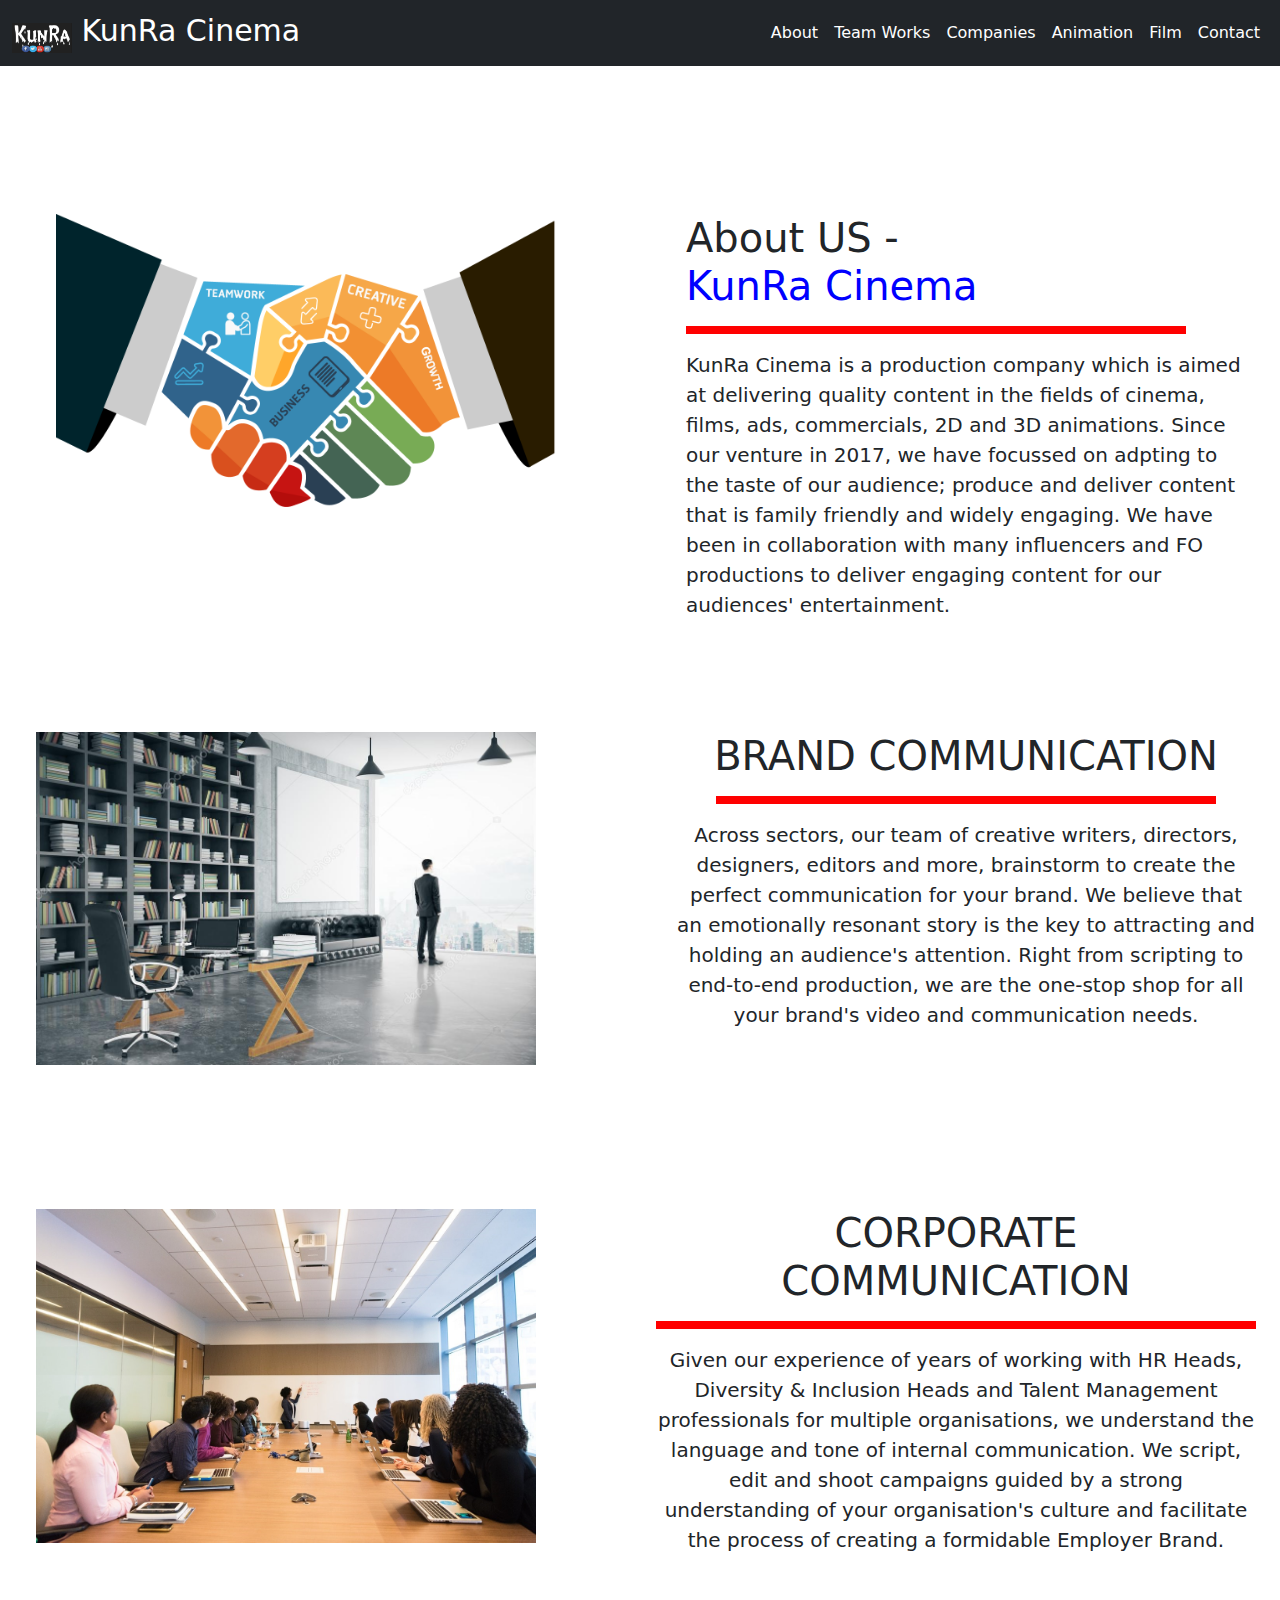
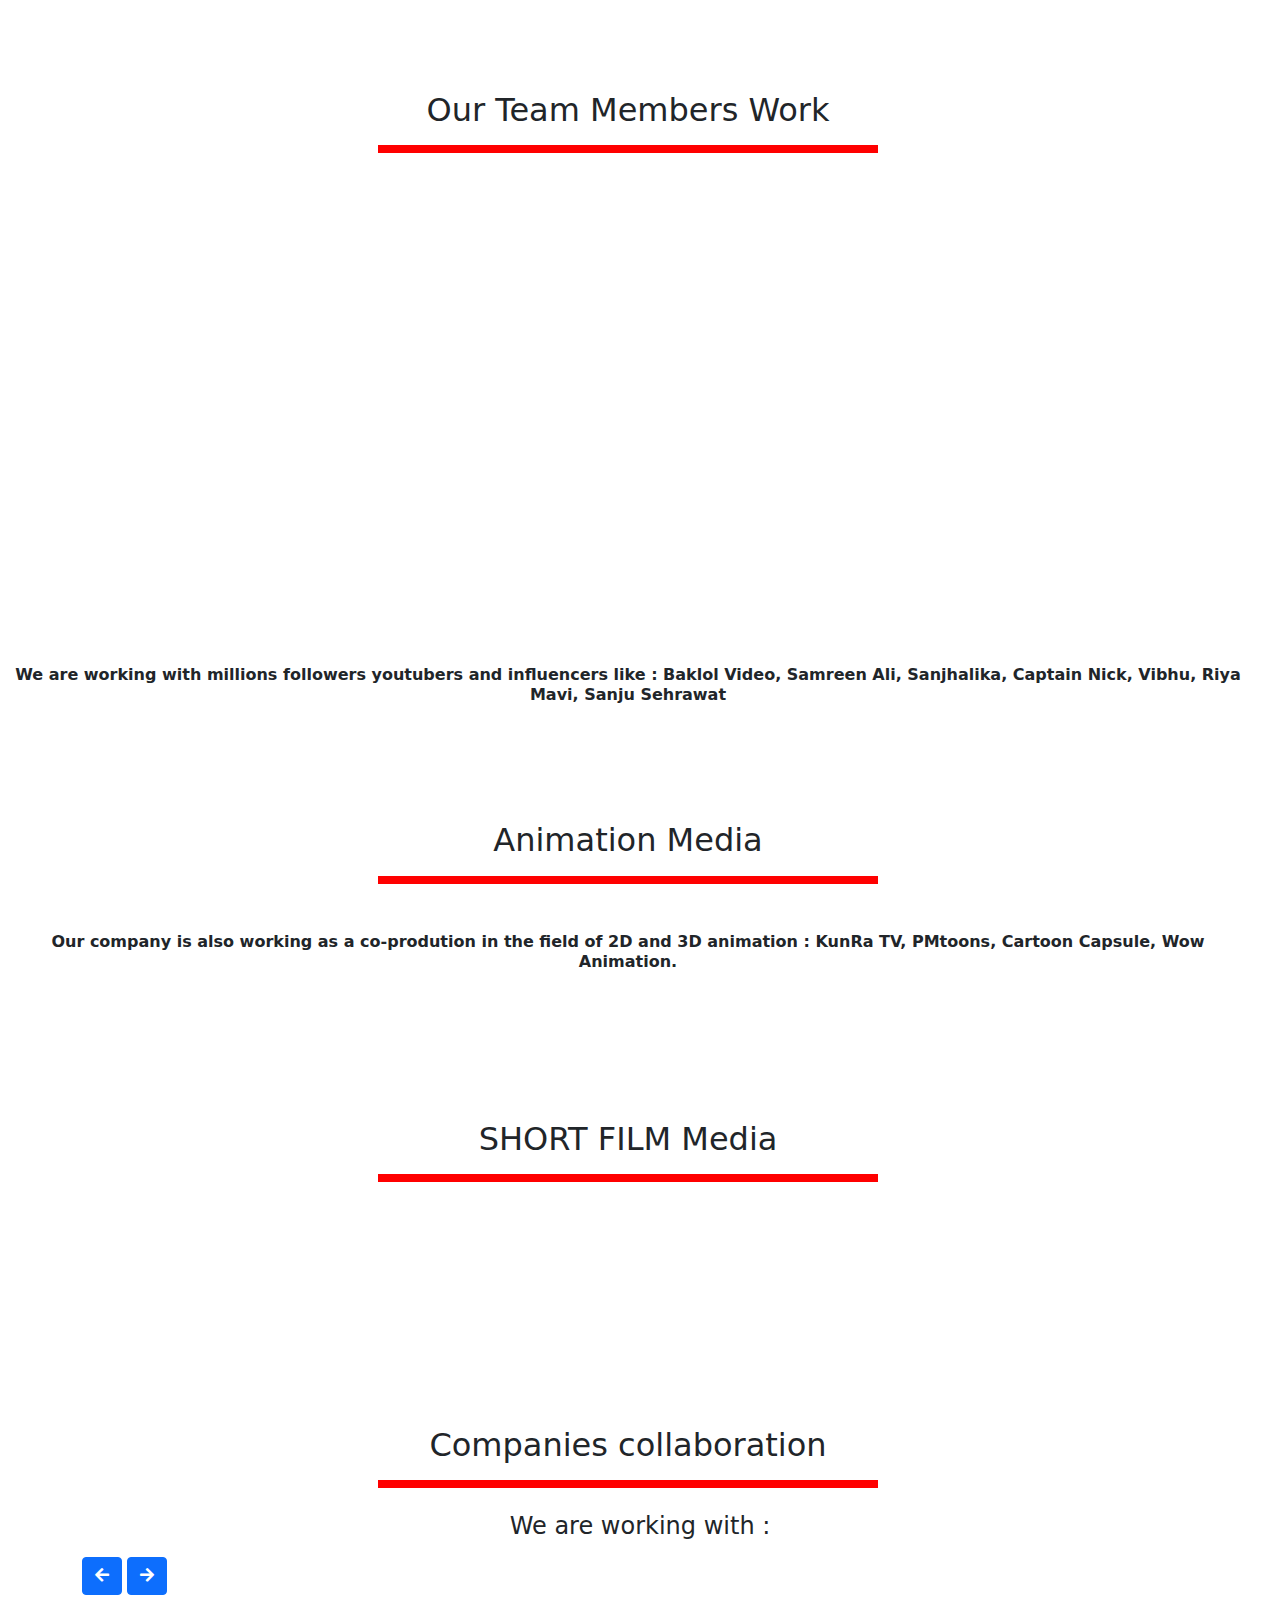
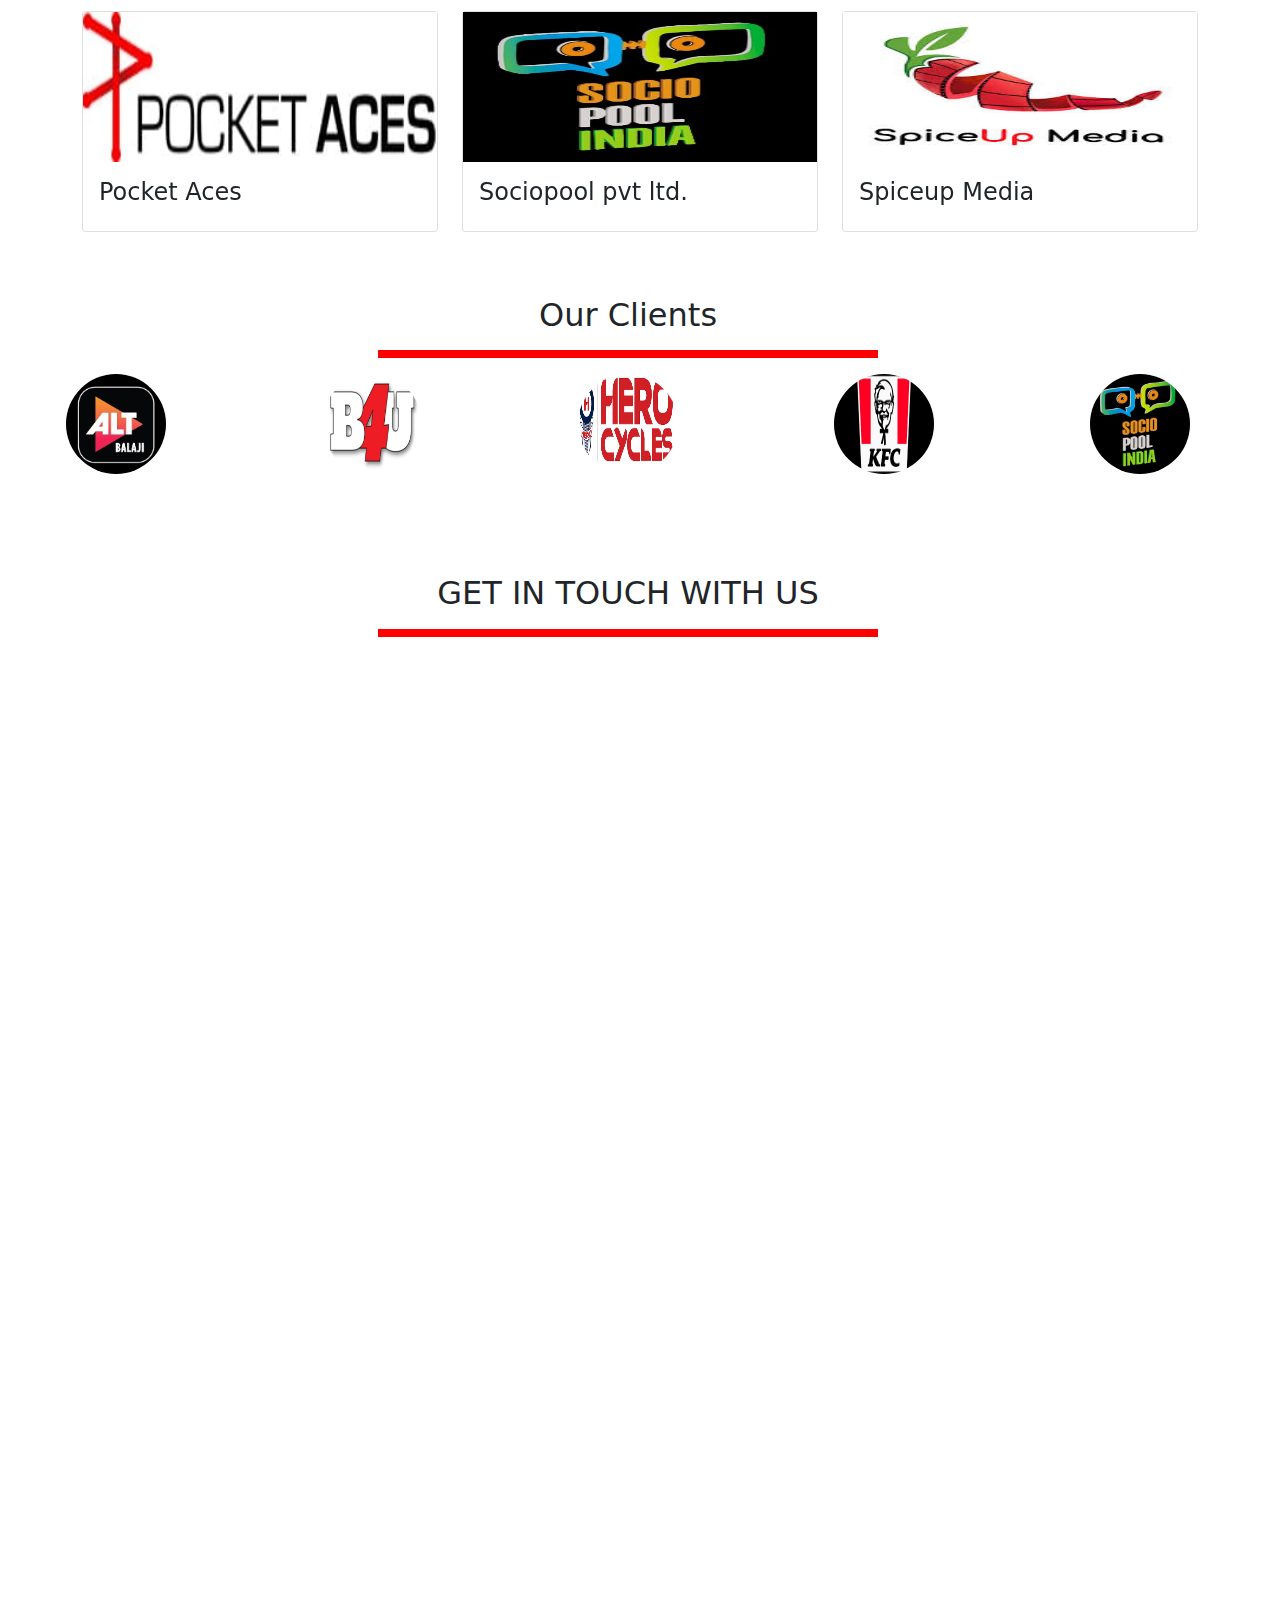
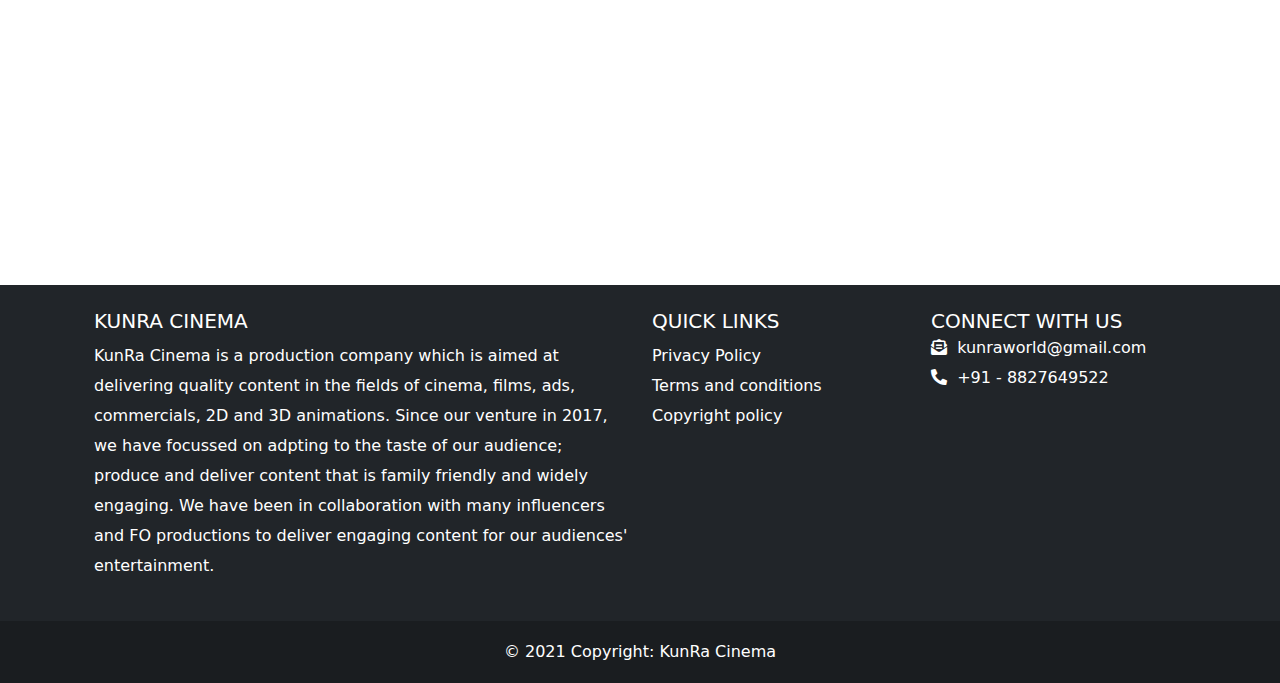
==== index.html @ 753e0cb0 "first commit" ====
<!DOCTYPE html>

<html>

<head>
  <meta charset="utf-8">
  <meta http-equiv="X-UA-Compatible" content="IE=edge">
  <title>KunRa Cinema Production</title>
  <meta name="description" content="">
  <meta name="viewport" content="width=device-width, initial-scale=1">
  <link rel="stylesheet" href="indexStyle.css">
  <link rel="stylesheet" href="bootstrap/css/bootstrap.min.css" />
  <!-- <link rel="stylesheet" href="https://stackpath.bootstrapcdn.com/bootstrap/5.0.0-alpha1/css/bootstrap.min.css"> -->

  <script src="https://stackpath.bootstrapcdn.com/bootstrap/5.0.0-alpha1/js/bootstrap.min.js"></script>

  <link rel="stylesheet" href="https://cdnjs.cloudflare.com/ajax/libs/font-awesome/5.15.4/css/all.min.css">
  <link rel="icon" type="image/png" href="image/logo1.jpeg" sizes="96x96">
  <script src="https://www.youtube.com/player_api"></script>
  <script src="https://ajax.googleapis.com/ajax/libs/jquery/3.5.1/jquery.min.js"></script>
  <script src="https://cdnjs.cloudflare.com/ajax/libs/jquery/3.2.1/jquery.min.js"></script>

  <script>
    var player1 = undef;
    var player2 = undef;
    var player3 = undef;
    // var player4 = undef;
    // var player5 = undef;
    function onYouTubeIframeAPIReady() {
      player1 = new YT.Player('player1', {
        height: '400',
        width: '100%', 
        videoId: 'ibHNejMoiP0'
      });

      player2 = new YT.Player('player2', {
        height: '400',
        width: '100%', 
        videoId: 'Y1LYehdnI1k'
      });

      // player3 = new YT.Player('player3', {
      //   height: '500',
      //   width: '100%', 
      //   videoId: '384080122'
      // });

      // player4 = new YT.Player('player4', {
      //   height: '500',
      //   width: '100%', 
      //   videoId: 'Y1LYehdnI1k'
      // });

      player3 = new YT.Player('player3', {
        height: '400',
        width: '100%', 
        videoId: '4WMcI1Cq_o8'
      });

      player4 = new YT.Player('player4', {
        height: '400',
        width: '100%', 
        videoId: 'AeofIpMoG1g'
      });

      player5 = new YT.Player('player5', {
        height: '400',
        width: '100%', 
        videoId: 'AGHM8grmyJg'
      });

      player6 = new YT.Player('player6', {
        height: '400',
        width: '100%', 
        videoId: 'SkPjAGyDEU8'
      });

      player7 = new YT.Player('player7', {
        height: '400',
        width: '100%', 
        videoId: 'pP8lYTUzJ6U'
      });

      player8 = new YT.Player('player8', {
        height: '400',
        width: '100%', 
        videoId: 'XPmbvUI-c8o'
      });

      player9 = new YT.Player('player9', {
        height: '400',
        width: '100%', 
        videoId: 'kOPbc_gN2Z8'
      });

      player10 = new YT.Player('player10', {
        height: '400',
        width: '100%', 
        videoId: 'FZxKYfoVP-w'
      });

      player11 = new YT.Player('player11', {
        height: '400',
        width: '100%', 
        videoId: 'eCeQKrxCrm4'
      });

      player12 = new YT.Player('player12', {
        height: '400',
        width: '100%', 
        videoId: 'iU82KOcLpzI'
      });

      player13 = new YT.Player('player13', {
        height: '400',
        width: '100%', 
        videoId: 'CX3JMqjChCA'
      });

      player14 = new YT.Player('player14', {
        height: '800',
        width: '100%', 
        videoId: 'iU82KOcLpzI',        
      });

    $(document).on('mouseover', '#player1', function() {
      player1.playVideo();
    });
    $(document).on('mouseout', '#player1', function() {
      player1.pauseVideo();
    });
     
    $(document).on('mouseover', '#player2', function() {
      player2.playVideo();
    });
    $(document).on('mouseout', '#player2', function() {
      player2.pauseVideo();
    });

    $(document).on('mouseover', '#player3', function() {
      player3.playVideo();
    });
    $(document).on('mouseout', '#player3', function() {
      player3.pauseVideo();
    });

    $(document).on('mouseover', '#player4', function() {
      player4.playVideo();
    });
    $(document).on('mouseout', '#player4', function() {
      player4.pauseVideo();
    });

    $(document).on('mouseover', '#player5', function() {
      player5.playVideo();
    });
    $(document).on('mouseout', '#player5', function() {
      player5.pauseVideo();
    });

    $(document).on('mouseover', '#player6', function() {
      player6.playVideo();
    });
    $(document).on('mouseout', '#player6', function() {
      player6.pauseVideo();
    });

    $(document).on('mouseover', '#player7', function() {
      player7.playVideo();
    });
    $(document).on('mouseout', '#player7', function() {
      player7.pauseVideo();
    });

    $(document).on('mouseover', '#player8', function() {
      player8.playVideo();
    });
    $(document).on('mouseout', '#player8', function() {
      player8.pauseVideo();
    });

    $(document).on('mouseover', '#player9', function() {
      player9.playVideo();
    });
    $(document).on('mouseout', '#player9', function() {
      player9.pauseVideo();
    });

    $(document).on('mouseover', '#player10', function() {
      player10.playVideo();
    });
    $(document).on('mouseout', '#player10', function() {
      player10.pauseVideo();
    });

    $(document).on('mouseover', '#player11', function() {
      player11.playVideo();
    });
    $(document).on('mouseout', '#player11', function() {
      player11.pauseVideo();
    });

    $(document).on('mouseover', '#player12', function() {
      player12.playVideo();
    });
    $(document).on('mouseout', '#player12', function() {
      player12.pauseVideo();
    });

    $(document).on('mouseover', '#player13', function() {
      player13.playVideo();
    });
    $(document).on('mouseout', '#player13', function() {
      player13.pauseVideo();
    });

    $(document).on('mouseover', '#player14', function() {
      player14.playVideo();
    });
    $(document).on('mouseout', '#player14', function() {
      player14.pauseVideo();
    });
    
  }

  
  </script>


</head>

<body>

  <button onclick="topFunction()" id="myBtn" title="Go to top"><i class="fas fa-chevron-up"></i></button>

  <script>
    var mybutton = document.getElementById("myBtn");
    window.onscroll = function() {scrollFunction()};
    
    function scrollFunction() {
      if (document.body.scrollTop > 20 || document.documentElement.scrollTop > 20) {
        mybutton.style.display = "block";
      } else {
        mybutton.style.display = "none";
      }
    }
    function topFunction() {
      document.body.scrollTop = 0;
      document.documentElement.scrollTop = 0;
    }
    </script>

    <nav class="navbar navbar-expand-lg navbar-light bg-dark">
      <div class="container-fluid">
        <a class="navbar-brand text-white" href="#" style="font-size: 30px; font-family: 500px;">
          <img src="image/logo1.jpeg" alt="" width="60" height="30"
            class="d-inline-block align-text-top" style="margin-top: 10px;">
          KunRa Cinema
        </a>
        <div class="collapse navbar-collapse" id="navbarNavAltMarkup">
          <div class="navbar-nav ms-auto">
            <a class="nav-link active text-white" aria-current="page" href="#about">About</a>
            <a class="nav-link text-white" href="#team">Team Works</a>
            <a class="nav-link text-white" href="#company">Companies</a>
            <a class="nav-link text-white" href="#animation">Animation</a>
            <a class="nav-link text-white" href="#film">Film</a>
            <a class="nav-link text-white" href="#contact">Contact</a>
          </div>
        </div>
      </div>
    </nav>

    <!-- <div class="icons">
      <a href="#" class="facebook">facebook <i class="fab fa-facebook-f"></i> </a>
      <a href="#" class="youtube">Youtube <i class="fab fa-youtube"></i> </a>
      <a href="#" class="twitter">Twitter <i class="fab fa-twitter"></i> </a>
    </div> -->
    
    <div id="player14"></div>
      <!-- <div id="player2"></div> -->
      <!-- <div id="player3"></div>
      <div id="player4"></div> -->
      <!-- <div id="player5"></div> -->

      <div class="about" id="about">
        <div class="row mt-5 w-100">
          <div class="col p-5">
            <img src="image/aboutus.png" class="img-fluid" width="500px" height="600px">
          </div>
          <div class="col pt-5" style="line-height: 30px;">
            <h2 style="font-size: 40px;">About US - <p style="color:blue;">KunRa Cinema</p></h2>
            <hr class="horizontal" width= "500px;" size="10">
            <p style="font-size: 20px;"> KunRa Cinema is a production company which is aimed at delivering quality content in the fields of cinema,
              films, ads, commercials, 2D and 3D animations. Since our venture in 2017, we have focussed on adpting to the taste of our audience; produce and deliver content that is family friendly and widely engaging. We have been in collaboration with many influencers and FO productions to deliver engaging content for our audiences' entertainment.</p>
          </div>
        </div>
      </div>

      <div class="row mt-5 w-100">
        <div class="col p-5">
          <img src="image/office.jpg" class="img-fluid" width="500px" height="600px">
        </div>
        <div class="col pt-5" style="line-height: 30px;">
          <center>
            <h2 style="font-size: 40px;">BRAND COMMUNICATION</h2>
            <hr class="horizontal" width= "500px;" size="10">
            <p style="font-size: 20px;">Across sectors, our team of creative writers, directors, designers, editors and more, brainstorm to create the perfect communication for your brand. We believe that an emotionally resonant story is the key to attracting and holding an audience's attention. Right from scripting to end-to-end production, we are the one-stop shop for all your brand's video and communication needs.</p>
          </center>
        </div>
      </div>

      <div class="row mt-5 w-100">
        <div class="col p-5">
          <img src="image/corporate.jpg" class="img-fluid" width="500px" height="600px">
        </div>
        <div class="col pt-5" style="line-height: 30px;">
          <center>
            <h2 style="font-size: 40px;">CORPORATE COMMUNICATION</h2>
            <hr class="horizontal" width= "600px;" size="10">
            <p style="font-size: 20px;">Given our experience of years of working with HR Heads, Diversity & Inclusion Heads and Talent Management professionals for multiple organisations, we understand the language and tone of internal communication. We script, edit and shoot campaigns  guided by a strong understanding of your organisation's culture and facilitate the process of creating a formidable Employer Brand.</p>
          </center>
        </div>
      </div>

      

      <div class="team" id="team">
        <div class="row w-100">
          <div class="col">
            <center>
              <h2 class="text-center">Our Team Members Work</h2>
              <hr class="horizontal" width= "500px;" size="10">

              <div class="row w-100 mt-5">
                <div class="col">
                  <div id="player2"></div>
                </div>
                <div class="col">
                  <div id="player3"></div>
                </div>
              </div>
              <div class="row w-100 mt-3">
                <div class="col">
                  <div id="player1"></div>
                </div>
                <div class="col">
                  <iframe src="https://player.vimeo.com/video/382752317" width="100%" height="400" frameborder="0" allow="autoplay; fullscreen" allowfullscreen></iframe>
                </div>
              </div>

              <p class="text-center mt-5" style="line-height: 20px;">
                <strong>We are working with millions followers youtubers and influencers like : Baklol Video, Samreen Ali, Sanjhalika, Captain Nick, Vibhu, Riya Mavi, Sanju Sehrawat</strong>
              </p>
            </center>
          </div>
        </div>
      </div>

      <div class="animation" id="animation">
        <div class="row w-100">
          <div class="col">
            <center>
              <h2 class="text-center">Animation Media</h2>
              <hr class="horizontal" width="500px;" size="10">
              <p class="text-center mt-5" style="line-height: 20px;"><strong>Our company is also working as a co-prodution in the field of 2D and 3D animation : KunRa TV, PMtoons, Cartoon Capsule, Wow Animation.</strong></p>

              <div class="row w-100 mt-5">
                <div class="col">
                  <div id="player4"></div>
                </div>
                <div class="col">
                  <div id="player5"></div>
                </div>
                <div class="col">
                  <div id="player6"></div>
                </div>
                <div class="col">
                  <div id="player7"></div>
                </div>
              </div>
            </center>
          </div>
        </div>
      </div>

      <div class="film" id="film">
        <div class="row w-100">
          <div class="col">
            <center>
              <h2 class="text-center">SHORT FILM Media</h2>
              <hr class="horizontal" width="500px;" size="10">
              <div class="row w-100 mt-5">
                <div class="col">
                  <div id="player8"></div>
                </div>
                <div class="col">
                  <div id="player9"></div>
                </div>
                
              </div>
              <div class="row w-100 mt-5">
                <div class="col">
                  <div id="player10"></div>
                </div>
                <div class="col">
                  <div id="player11"></div>
                </div>
                
              </div>
              <div class="row w-100 mt-5">
                <div class="col">
                  <div id="player12"></div>
                </div>
                <div class="col">
                  <div id="player13"></div>
                </div>
                
              </div>
            </center>
          </div>
        </div>
      </div>

      <div class="company" id="company">
        <div class="row w-100">
          <div class="col">
            <center>
              <h2 class="text-center">Companies collaboration</h2>
              <hr class="horizontal" width="500px;" size="10">
            </center>
          </div>
        </div>
        <!-- Carousel Try -->
        <section class="pt-2 pb-5">
          <div class="container">
              <div class="row">
                  <center>
                    <div class="col-6">
                        <h4 class="mb-3 text-center">We are working with :</h4>
                    </div>
                  </center>
                    <div class="col text-right">
                        <a class="btn btn-primary mb-3 mr-1" href="#carouselExampleIndicators2" role="button" data-slide="prev">
                            <i class="fa fa-arrow-left"></i>
                        </a>
                        <a class="btn btn-primary mb-3 " href="#carouselExampleIndicators2" role="button" data-slide="next">
                            <i class="fa fa-arrow-right"></i>
                        </a>
                    </div>
                  <div class="col-12">
                      <div id="carouselExampleIndicators2" class="carousel slide" data-ride="carousel">
      
                          <div class="carousel-inner">
                              <div class="carousel-item active">
                                  <div class="row">
      
                                      <div class="col-md-4 mb-3">
                                          <div class="card">
                                              <img class="img-fluid slide" alt="100%x280" src="image/pktaces.jpeg">
                                              <div class="card-body">
                                                  <h4 class="card-title">Pocket Aces</h4>
                                              </div>
                                          </div>
                                      </div>
                                      <div class="col-md-4 mb-3">
                                          <div class="card">
                                              <img class="img-fluid slide" alt="100%x280" src="image/socio.jpeg" width="100%" height="100px">
                                              <div class="card-body">
                                                  <h4 class="card-title">Sociopool pvt ltd.</h4>
                                              </div>
                                          </div>
                                      </div>
                                      <div class="col-md-4 mb-3">
                                          <div class="card">
                                              <img class="img-fluid slide" alt="100%x280" src="image/spiceUp.jpeg">
                                              <div class="card-body">
                                                  <h4 class="card-title">Spiceup Media</h4>
                                              </div>
                                          </div>
                                      </div>
      
                                  </div>
                              </div>
                              <div class="carousel-item">
                                  <div class="row">
                                      <div class="col-md-4 mb-3">
                                          <div class="card">
                                              <img class="img-fluid slide" alt="100%x280" src="image/rvcj.jpeg">
                                              <div class="card-body">
                                                  <h4 class="card-title">RVCJ Media</h4>
                                              </div>
                                          </div>
                                      </div>
                                      <div class="col-md-4 mb-3">
                                          <div class="card">
                                              <img class="img-fluid slide" alt="100%x280" src="image/engineeringBro.jpeg">
                                              <div class="card-body">
                                                  <h4 class="card-title">Enginenring Bro</h4>
                                              </div>
                                          </div>
                                      </div>
                                      <div class="col-md-4 mb-3">
                                          <div class="card">
                                              <img class="img-fluid slide" alt="100%x280" src="image/kunra.jpeg">
                                              <div class="card-body">
                                                  <h4 class="card-title">KunRa Entertainment</h4>
                                              </div>
                                          </div>
                                      </div>
                                  </div>
                              </div>
                          </div>
                      </div>
                  </div>
              </div>
          </div>
      </section>
        <!-- carousel Try -->
      </div>


      <div class="client" id="client">
        <div class="row w-100">
          <div class="col">
            <center>
              <h2 class="text-center">Our Clients</h2>
              <hr class="horizontal" width="500px;" size="10">
            </center>
          </div>
        </div>
        <div class="row w-100">
          <div class="col">
            <center>
              <img src="image/alt.jpeg" width="100px" height="100px" style="border-radius: 50px;">
            </center>
          </div>
          <div class="col">
            <center>
              <img src="image/b4u.jpeg" width="100px" height="100px" style="border-radius: 50px;">
            </center>
          </div>
          <div class="col">
            <center>
              <img src="image/heroCycle.jpeg" width="100px" height="100px" style="border-radius: 50px;">
            </center>
          </div>
          <div class="col">
            <center>
              <img src="image/kfc.jpeg" width="100px" height="100px" style="border-radius: 50px;">
            </center>
          </div>
          <div class="col">
            <center>
              <img src="image/socio.jpeg" width="100px" height="100px" style="border-radius: 50px;">
            </center>
          </div>
        </div>
        <div class="row w-100">
          <div class="col">

          </div>
        </div>
      </div>

      <div class="contact" id="contact">
        <div class="row w-100">
          <div class="col">
            <center>
              <h2 class="text-center">GET IN TOUCH WITH US</h2>
              <hr class="horizontal" width="500px;" size="10">
              <p class="text-center mt-5">
                <strong></strong>
              </p>
              <iframe src="https://docs.google.com/forms/d/e/1FAIpQLSfrxLqdazH5JbuVnAOtQPt94aQXp38as_UbRFffufm7EVI-8g/viewform?embedded=true" width="640" height="1200" frameborder="0" marginheight="0" marginwidth="0">Loading…</iframe>
            </center>
          </div>
        </div>
      </div>

      <section class="">
        <!-- Footer -->
        <footer class="bg-secondary text-white text-center text-md-start bg-dark">
          <!-- Grid container -->
          <div class="container p-4">
            <!--Grid row-->
            <div class="row">
              <!--Grid column-->
              <div class="col-lg-6 col-md-12 mb-4 mb-md-0">
                <h5 class="text-uppercase" style="text-align: left;">KunRa Cinema</h5>
                <p style="text-align: left;">
                  KunRa Cinema is a production company which is aimed at delivering quality content in the fields of cinema,
                  films, ads, commercials, 2D and 3D animations. Since our venture in 2017, we have focussed on adpting to the taste of our audience; produce and deliver content that is family friendly and widely engaging. We have been in collaboration with many influencers and FO productions to deliver engaging content for our audiences' entertainment.
                </p>
              </div>
              <!--Grid column-->
      
              <!--Grid column-->
              <div class="col-lg-3 col-md-6 mb-4 mb-md-0">
                <h5 class="text-uppercase">Quick Links</h5>
      
                <ul class="list-unstyled mb-0">
                  <li>
                    <a href="#" class="text-white" style="text-decoration: none;">Privacy Policy</a>
                  </li>
                  <li>
                    <a href="#" class="text-white" style="text-decoration: none;">Terms and conditions</a>
                  </li>
                  <li>
                    <a href="#" class="text-white" style="text-decoration: none;">Copyright policy</a>
                  </li>
                </ul>
              </div>
              <!--Grid column-->
      
              <!--Grid column-->
              <div class="col-lg-3 col-md-6 mb-4 mb-md-0">
                <h5 class="text-uppercase mb-0">Connect With Us </h5>
      
                <ul class="list-unstyled">
                  <li>
                    <a href="mailto:kunraworld@gmail.com" class="text-white" style="text-decoration: none;"><i class="fas fa-envelope-open-text"></i>&nbsp;&nbsp;kunraworld@gmail.com</a>
                  </li>
                  <li>
                    <a href="tel:8827649522" class="text-white" style="text-decoration: none;"><i class="fas fa-phone-alt"></i>&nbsp;&nbsp;+91 - 8827649522</a>
                  </li>
                </ul>
              </div>
              <!--Grid column-->
            </div>
            <!--Grid row-->
          </div>
          <!-- Grid container -->
      
          <!-- Copyright -->
          <div class="text-center p-3" style="background-color: rgba(0, 0, 0, 0.2);">
            © 2021 Copyright:
            <a class="text-white" href="index.html" style="text-decoration: none;">KunRa Cinema</a>
          </div>
          <!-- Copyright -->
        </footer>
        <!-- Footer -->
      </section>
</body>

</html>
---- indexStyle.css ----
*{
    margin: 0px;
    padding: 0px;
}
body{
    line-height: 0 !important;
}

.about{
    line-height: 30px;
    margin-left: 20px;
}

hr{
    color: red !important;
    opacity: 1 !important;
}

.about{
    margin-top: 100px;
}

.team{
    margin-top: 100px;
}

.company{
    margin-top: 100px;
}

.animation{
    margin-top: 100px;
}

.film{
    margin-top: 100px;
}

.contact{
    margin-top: 100px;
}

/* .icons{
    position: fixed;
    top: 30%;
    left: 0%;
    width: 200px;
    display: flex;
    flex-direction: column;
    
}

.icons a{
    text-decoration: none;
    text-transform: uppercase;
    padding: 10px;
    font-size: 22px;
    font-family: 'Oswald', sans-serif;
    margin: 2px;
    text-align: right;
    border-radius: 0px 50px 50px 0px;
    transform: translate(-145px, 0px);
    transition: all 0.5s;
}

.icons a:hover{
    transform: translate(0px, 0px);
}

.icons a i{
    margin-left: 0px;
    background-color: white;
    height: 40px;
    width: 40px;
    color: black;
    text-align: center;
    line-height: 40px;
    border-radius: 50%;
    transition: all 0.5s;
}

.icons a:hover i{
    transform: rotate(360deg);
}

.icons a i.fa-facebook-f{
    color: #2C80D3;
}

.icons a i.fa-youtube{
    color: #fa0910;
}


.icons a i.fa-twitter{
    color: #53c5ff;
}

.facebook{
    background-color: #2C80D3;
    color: white;

}
.youtube{
    background-color: #fa0910;
    color: white;
}
.twitter{
    background-color: #53c5ff;
    color: white;
} */

footer{
    line-height: 30px;
}

.img-fluid.slide{
    height: 150px !important;
}

#myBtn {
    display: none;
    position: fixed;
    bottom: 20px;
    right: 30px;
    z-index: 99;
    font-size: 18px;
    border: none;
    outline: none;
    background-color: red;
    color: white;
    cursor: pointer;
    padding: 15px;
    border-radius: 4px;
}
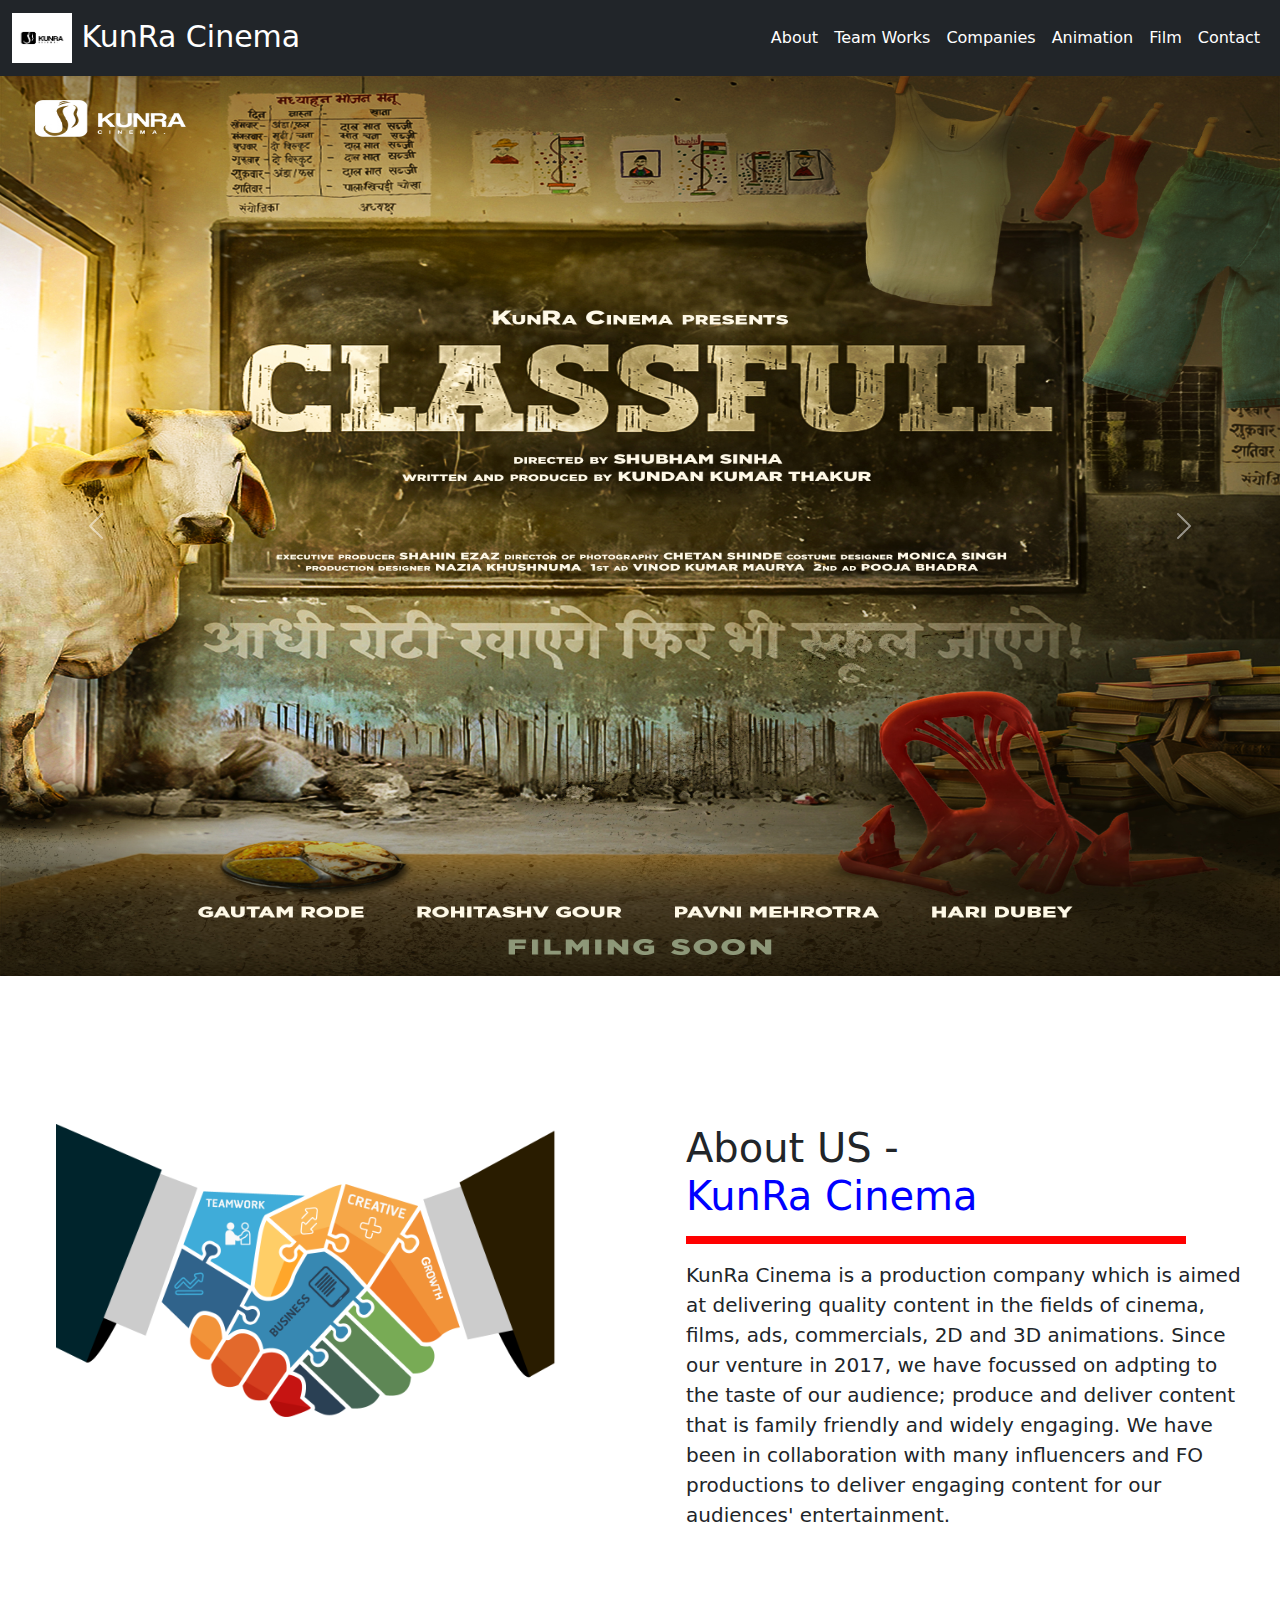
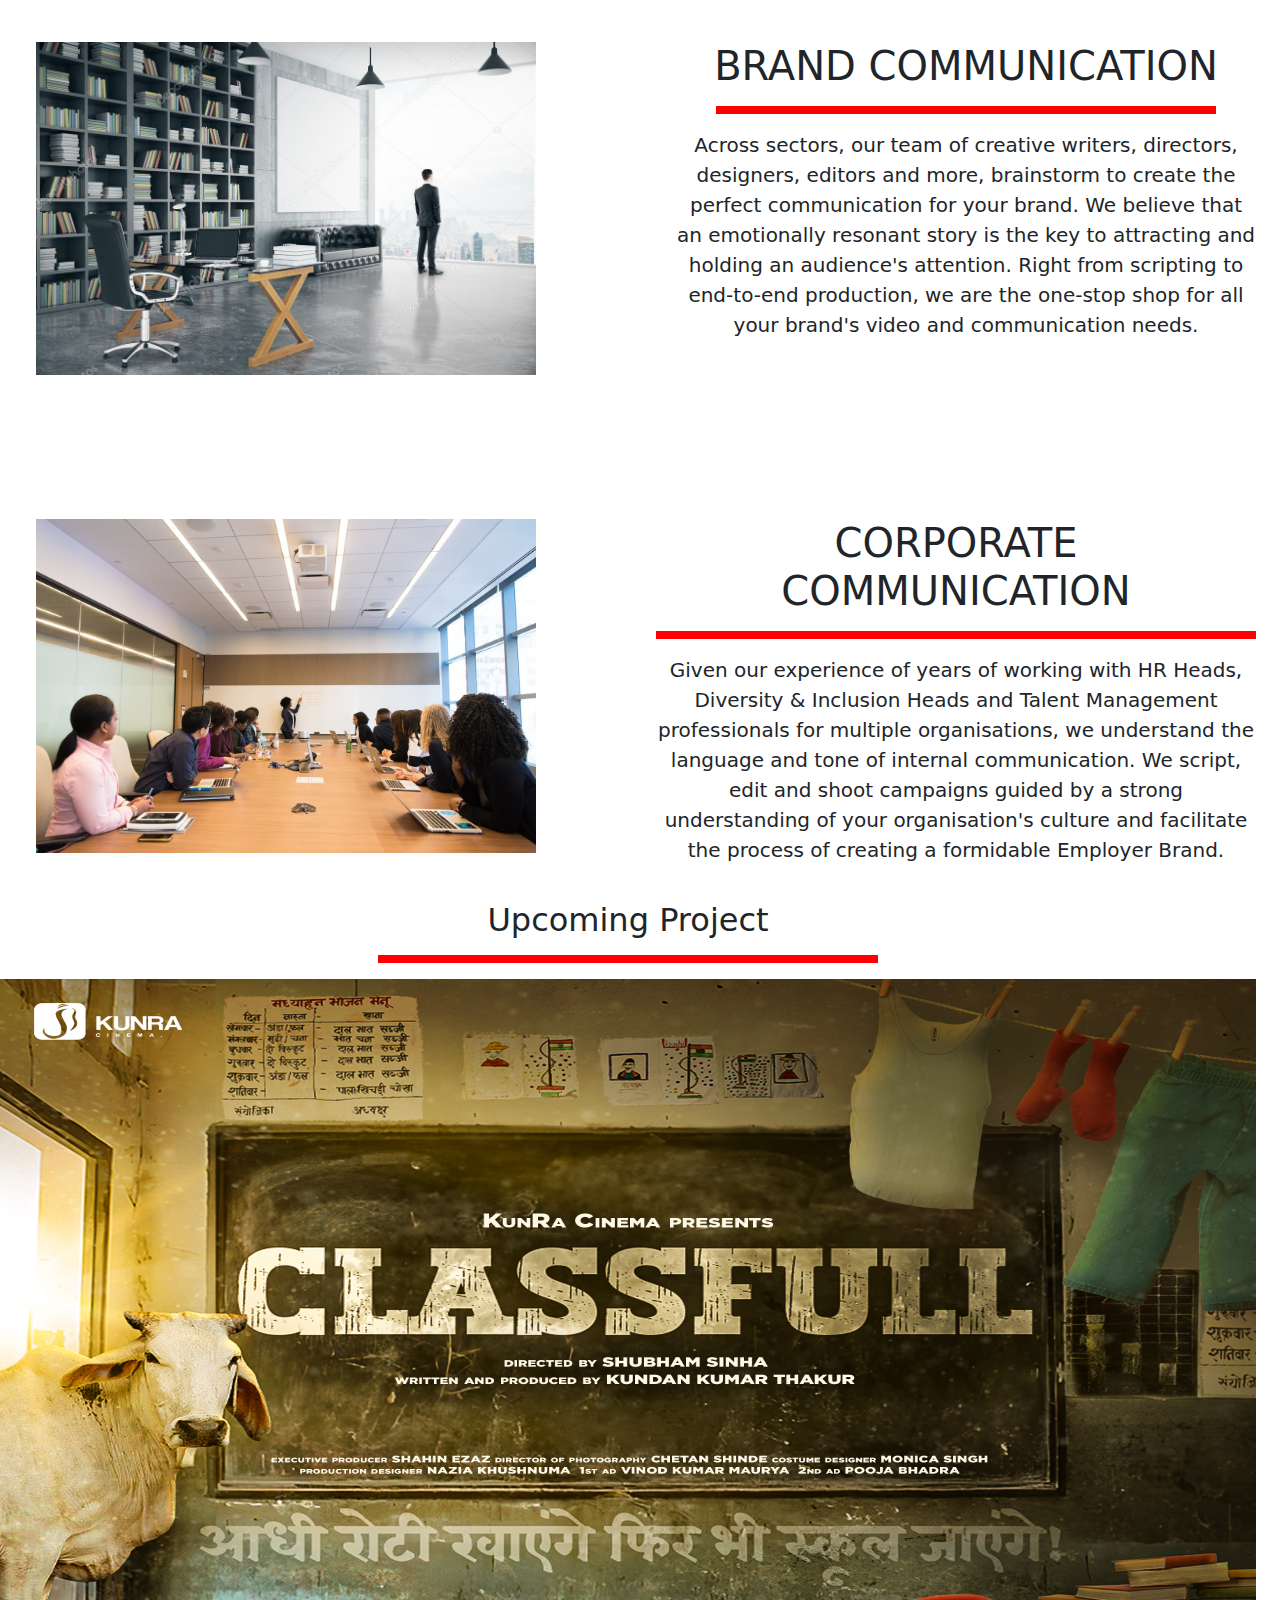
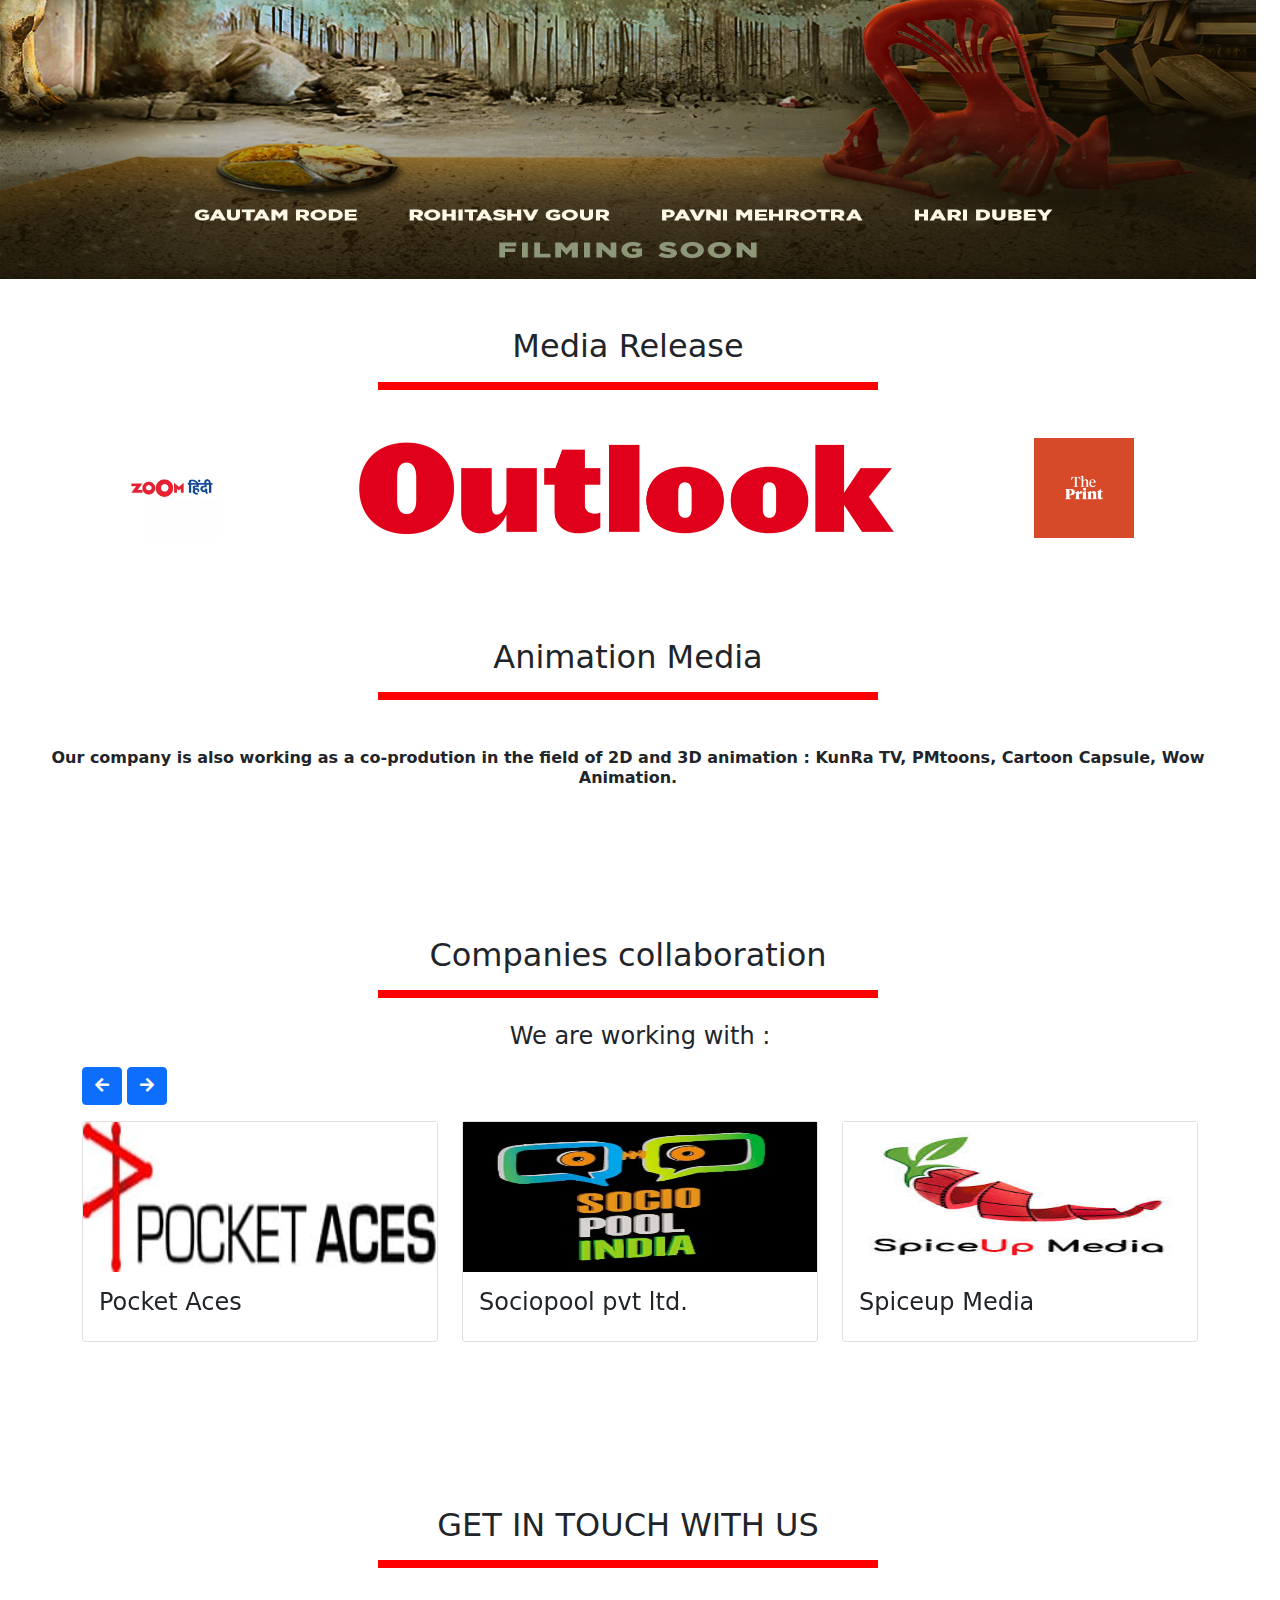
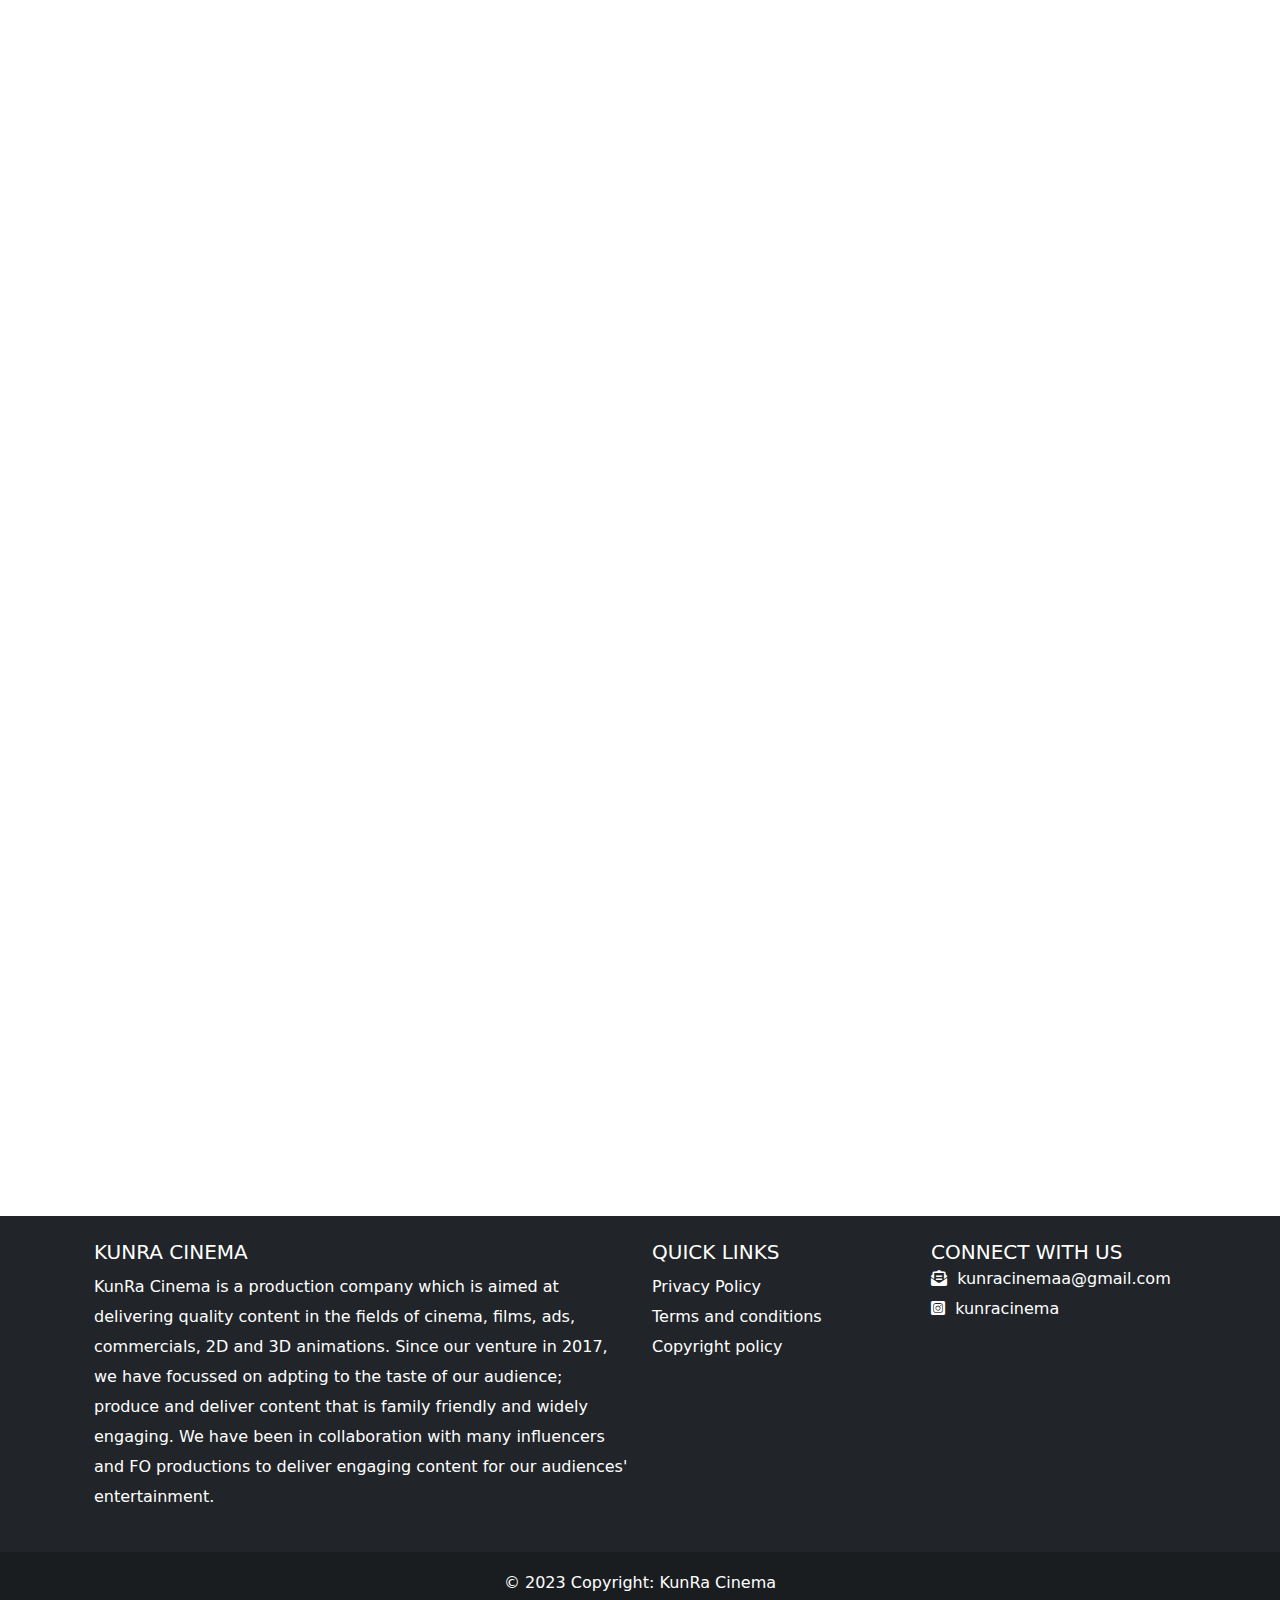
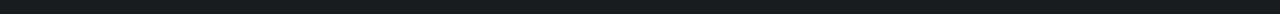
==== commit 2bb857e5: "minor fixes" ====
--- a/index.html
+++ b/index.html
@@ -10,7 +10,6 @@
   <meta name="viewport" content="width=device-width, initial-scale=1">
   <link rel="stylesheet" href="indexStyle.css">
   <link rel="stylesheet" href="bootstrap/css/bootstrap.min.css" />
-  <!-- <link rel="stylesheet" href="https://stackpath.bootstrapcdn.com/bootstrap/5.0.0-alpha1/css/bootstrap.min.css"> -->
 
   <script src="https://stackpath.bootstrapcdn.com/bootstrap/5.0.0-alpha1/js/bootstrap.min.js"></script>
 
@@ -27,35 +26,7 @@
     // var player4 = undef;
     // var player5 = undef;
     function onYouTubeIframeAPIReady() {
-      player1 = new YT.Player('player1', {
-        height: '400',
-        width: '100%', 
-        videoId: 'ibHNejMoiP0'
-      });
-
-      player2 = new YT.Player('player2', {
-        height: '400',
-        width: '100%', 
-        videoId: 'Y1LYehdnI1k'
-      });
-
-      // player3 = new YT.Player('player3', {
-      //   height: '500',
-      //   width: '100%', 
-      //   videoId: '384080122'
-      // });
-
-      // player4 = new YT.Player('player4', {
-      //   height: '500',
-      //   width: '100%', 
-      //   videoId: 'Y1LYehdnI1k'
-      // });
-
-      player3 = new YT.Player('player3', {
-        height: '400',
-        width: '100%', 
-        videoId: '4WMcI1Cq_o8'
-      });
+      
 
       player4 = new YT.Player('player4', {
         height: '400',
@@ -69,80 +40,6 @@
         videoId: 'AGHM8grmyJg'
       });
 
-      player6 = new YT.Player('player6', {
-        height: '400',
-        width: '100%', 
-        videoId: 'SkPjAGyDEU8'
-      });
-
-      player7 = new YT.Player('player7', {
-        height: '400',
-        width: '100%', 
-        videoId: 'pP8lYTUzJ6U'
-      });
-
-      player8 = new YT.Player('player8', {
-        height: '400',
-        width: '100%', 
-        videoId: 'XPmbvUI-c8o'
-      });
-
-      player9 = new YT.Player('player9', {
-        height: '400',
-        width: '100%', 
-        videoId: 'kOPbc_gN2Z8'
-      });
-
-      player10 = new YT.Player('player10', {
-        height: '400',
-        width: '100%', 
-        videoId: 'FZxKYfoVP-w'
-      });
-
-      player11 = new YT.Player('player11', {
-        height: '400',
-        width: '100%', 
-        videoId: 'eCeQKrxCrm4'
-      });
-
-      player12 = new YT.Player('player12', {
-        height: '400',
-        width: '100%', 
-        videoId: 'iU82KOcLpzI'
-      });
-
-      player13 = new YT.Player('player13', {
-        height: '400',
-        width: '100%', 
-        videoId: 'CX3JMqjChCA'
-      });
-
-      player14 = new YT.Player('player14', {
-        height: '800',
-        width: '100%', 
-        videoId: 'iU82KOcLpzI',        
-      });
-
-    $(document).on('mouseover', '#player1', function() {
-      player1.playVideo();
-    });
-    $(document).on('mouseout', '#player1', function() {
-      player1.pauseVideo();
-    });
-     
-    $(document).on('mouseover', '#player2', function() {
-      player2.playVideo();
-    });
-    $(document).on('mouseout', '#player2', function() {
-      player2.pauseVideo();
-    });
-
-    $(document).on('mouseover', '#player3', function() {
-      player3.playVideo();
-    });
-    $(document).on('mouseout', '#player3', function() {
-      player3.pauseVideo();
-    });
 
     $(document).on('mouseover', '#player4', function() {
       player4.playVideo();
@@ -156,69 +53,6 @@
     });
     $(document).on('mouseout', '#player5', function() {
       player5.pauseVideo();
-    });
-
-    $(document).on('mouseover', '#player6', function() {
-      player6.playVideo();
-    });
-    $(document).on('mouseout', '#player6', function() {
-      player6.pauseVideo();
-    });
-
-    $(document).on('mouseover', '#player7', function() {
-      player7.playVideo();
-    });
-    $(document).on('mouseout', '#player7', function() {
-      player7.pauseVideo();
-    });
-
-    $(document).on('mouseover', '#player8', function() {
-      player8.playVideo();
-    });
-    $(document).on('mouseout', '#player8', function() {
-      player8.pauseVideo();
-    });
-
-    $(document).on('mouseover', '#player9', function() {
-      player9.playVideo();
-    });
-    $(document).on('mouseout', '#player9', function() {
-      player9.pauseVideo();
-    });
-
-    $(document).on('mouseover', '#player10', function() {
-      player10.playVideo();
-    });
-    $(document).on('mouseout', '#player10', function() {
-      player10.pauseVideo();
-    });
-
-    $(document).on('mouseover', '#player11', function() {
-      player11.playVideo();
-    });
-    $(document).on('mouseout', '#player11', function() {
-      player11.pauseVideo();
-    });
-
-    $(document).on('mouseover', '#player12', function() {
-      player12.playVideo();
-    });
-    $(document).on('mouseout', '#player12', function() {
-      player12.pauseVideo();
-    });
-
-    $(document).on('mouseover', '#player13', function() {
-      player13.playVideo();
-    });
-    $(document).on('mouseout', '#player13', function() {
-      player13.pauseVideo();
-    });
-
-    $(document).on('mouseover', '#player14', function() {
-      player14.playVideo();
-    });
-    $(document).on('mouseout', '#player14', function() {
-      player14.pauseVideo();
     });
     
   }
@@ -253,8 +87,8 @@
     <nav class="navbar navbar-expand-lg navbar-light bg-dark">
       <div class="container-fluid">
         <a class="navbar-brand text-white" href="#" style="font-size: 30px; font-family: 500px;">
-          <img src="image/logo1.jpeg" alt="" width="60" height="30"
-            class="d-inline-block align-text-top" style="margin-top: 10px;">
+          <img src="image/1.png" alt="" width="60" height="50"
+            class="d-inline-block">
           KunRa Cinema
         </a>
         <div class="collapse navbar-collapse" id="navbarNavAltMarkup">
@@ -270,17 +104,26 @@
       </div>
     </nav>
 
-    <!-- <div class="icons">
-      <a href="#" class="facebook">facebook <i class="fab fa-facebook-f"></i> </a>
-      <a href="#" class="youtube">Youtube <i class="fab fa-youtube"></i> </a>
-      <a href="#" class="twitter">Twitter <i class="fab fa-twitter"></i> </a>
-    </div> -->
-    
-    <div id="player14"></div>
-      <!-- <div id="player2"></div> -->
-      <!-- <div id="player3"></div>
-      <div id="player4"></div> -->
-      <!-- <div id="player5"></div> -->
+    <div class="crousel">
+      <div id="carouselExampleControls" class="carousel slide" data-ride="carousel" data-interval="5000">
+        <div class="carousel-inner">
+          <div class="carousel-item active">
+            <img class="d-block w-100" src="image/CLASSFULL_Keyart_Poster_1.jpg" alt="First slide" style="height: 900px">
+          </div>
+          <div class="carousel-item">
+            <img class="d-block w-100" src="image/p1.jpeg" alt="Second slide" style="height: 900px">
+          </div>
+        </div>
+        <a class="carousel-control-prev" href="#carouselExampleControls" role="button" data-slide="prev">
+          <span class="carousel-control-prev-icon" aria-hidden="true"></span>
+          <span class="sr-only">Previous</span>
+        </a>
+        <a class="carousel-control-next" href="#carouselExampleControls" role="button" data-slide="next">
+          <span class="carousel-control-next-icon" aria-hidden="true"></span>
+          <span class="sr-only">Next</span>
+        </a>
+      </div>
+    </div>
 
       <div class="about" id="about">
         <div class="row mt-5 w-100">
@@ -322,35 +165,42 @@
         </div>
       </div>
 
-      
-
-      <div class="team" id="team">
+      <div class="upcoming_project" id="upcoming_project">
         <div class="row w-100">
           <div class="col">
             <center>
-              <h2 class="text-center">Our Team Members Work</h2>
-              <hr class="horizontal" width= "500px;" size="10">
-
-              <div class="row w-100 mt-5">
+              <h2 class="text-center">Upcoming Project</h2>
+              <hr class="horizontal" width="500px;" size="10">
+              <img src="image/CLASSFULL_Keyart_Poster_1.jpg" height="900px" style="width: -webkit-fill-available;">
+            </center>
+          </div>
+        </div>
+      </div>
+
+      <div class="media_release mt-5" id="media_release">
+        <div class="row w-100">
+          <div class="col">
+            <center>
+              <h2 class="text-center">Media Release</h2>
+              <hr class="horizontal" width="500px;" size="10">
+              
+              <div class="row mt-5 w-100">
                 <div class="col">
-                  <div id="player2"></div>
+                  <a href="https://www.zoomtventertainment.com/hindi/web-series/gautam-rode-web-series-rohitashwa-gaur-classfull-article-104243122">
+                    <img src="image/zoomtventertainment.webp" style="width: fit-content; height: 100px;" />
+                  </a>
                 </div>
                 <div class="col">
-                  <div id="player3"></div>
+                  <a href="https://www.outlookindia.com/art-entertainment/gautam-rode-rohitashv-gour-to-star-in-classfull-web-series-touted-to-be-a-tribute-to-teachers--news-322846">
+                    <img src="image/Outlook-Logo.png" style="width: fit-content; height: 100px;" />
+                  </a>
+                  </div>
+                <div class="col">
+                  <a href="https://theprint.in/feature/gautam-rode-rohitashv-gour-all-set-to-be-seen-in-classfull/1794519/">
+                    <img src="image//thePrint.jpeg" style="width: fit-content; height: 100px;" />
+                  </a>
                 </div>
               </div>
-              <div class="row w-100 mt-3">
-                <div class="col">
-                  <div id="player1"></div>
-                </div>
-                <div class="col">
-                  <iframe src="https://player.vimeo.com/video/382752317" width="100%" height="400" frameborder="0" allow="autoplay; fullscreen" allowfullscreen></iframe>
-                </div>
-              </div>
-
-              <p class="text-center mt-5" style="line-height: 20px;">
-                <strong>We are working with millions followers youtubers and influencers like : Baklol Video, Samreen Ali, Sanjhalika, Captain Nick, Vibhu, Riya Mavi, Sanju Sehrawat</strong>
-              </p>
             </center>
           </div>
         </div>
@@ -371,55 +221,12 @@
                 <div class="col">
                   <div id="player5"></div>
                 </div>
-                <div class="col">
-                  <div id="player6"></div>
-                </div>
-                <div class="col">
-                  <div id="player7"></div>
-                </div>
               </div>
             </center>
           </div>
         </div>
       </div>
 
-      <div class="film" id="film">
-        <div class="row w-100">
-          <div class="col">
-            <center>
-              <h2 class="text-center">SHORT FILM Media</h2>
-              <hr class="horizontal" width="500px;" size="10">
-              <div class="row w-100 mt-5">
-                <div class="col">
-                  <div id="player8"></div>
-                </div>
-                <div class="col">
-                  <div id="player9"></div>
-                </div>
-                
-              </div>
-              <div class="row w-100 mt-5">
-                <div class="col">
-                  <div id="player10"></div>
-                </div>
-                <div class="col">
-                  <div id="player11"></div>
-                </div>
-                
-              </div>
-              <div class="row w-100 mt-5">
-                <div class="col">
-                  <div id="player12"></div>
-                </div>
-                <div class="col">
-                  <div id="player13"></div>
-                </div>
-                
-              </div>
-            </center>
-          </div>
-        </div>
-      </div>
 
       <div class="company" id="company">
         <div class="row w-100">
@@ -518,50 +325,6 @@
         <!-- carousel Try -->
       </div>
 
-
-      <div class="client" id="client">
-        <div class="row w-100">
-          <div class="col">
-            <center>
-              <h2 class="text-center">Our Clients</h2>
-              <hr class="horizontal" width="500px;" size="10">
-            </center>
-          </div>
-        </div>
-        <div class="row w-100">
-          <div class="col">
-            <center>
-              <img src="image/alt.jpeg" width="100px" height="100px" style="border-radius: 50px;">
-            </center>
-          </div>
-          <div class="col">
-            <center>
-              <img src="image/b4u.jpeg" width="100px" height="100px" style="border-radius: 50px;">
-            </center>
-          </div>
-          <div class="col">
-            <center>
-              <img src="image/heroCycle.jpeg" width="100px" height="100px" style="border-radius: 50px;">
-            </center>
-          </div>
-          <div class="col">
-            <center>
-              <img src="image/kfc.jpeg" width="100px" height="100px" style="border-radius: 50px;">
-            </center>
-          </div>
-          <div class="col">
-            <center>
-              <img src="image/socio.jpeg" width="100px" height="100px" style="border-radius: 50px;">
-            </center>
-          </div>
-        </div>
-        <div class="row w-100">
-          <div class="col">
-
-          </div>
-        </div>
-      </div>
-
       <div class="contact" id="contact">
         <div class="row w-100">
           <div class="col">
@@ -618,10 +381,10 @@
       
                 <ul class="list-unstyled">
                   <li>
-                    <a href="mailto:kunraworld@gmail.com" class="text-white" style="text-decoration: none;"><i class="fas fa-envelope-open-text"></i>&nbsp;&nbsp;kunraworld@gmail.com</a>
+                    <a href="mailto:kunracinemaa@gmail.com" class="text-white" style="text-decoration: none;"><i class="fas fa-envelope-open-text"></i>&nbsp;&nbsp;kunracinemaa@gmail.com</a>
                   </li>
                   <li>
-                    <a href="tel:8827649522" class="text-white" style="text-decoration: none;"><i class="fas fa-phone-alt"></i>&nbsp;&nbsp;+91 - 8827649522</a>
+                    <a href="https://instagram.com/kunracinema?igshid=MmU2YjMzNjRlOQ==" class="text-white" style="text-decoration: none;"><i class="fab fa-instagram-square share"></i>&nbsp;&nbsp;kunracinema</a>
                   </li>
                 </ul>
               </div>
@@ -633,7 +396,7 @@
       
           <!-- Copyright -->
           <div class="text-center p-3" style="background-color: rgba(0, 0, 0, 0.2);">
-            © 2021 Copyright:
+            © 2023 Copyright:
             <a class="text-white" href="index.html" style="text-decoration: none;">KunRa Cinema</a>
           </div>
           <!-- Copyright -->
